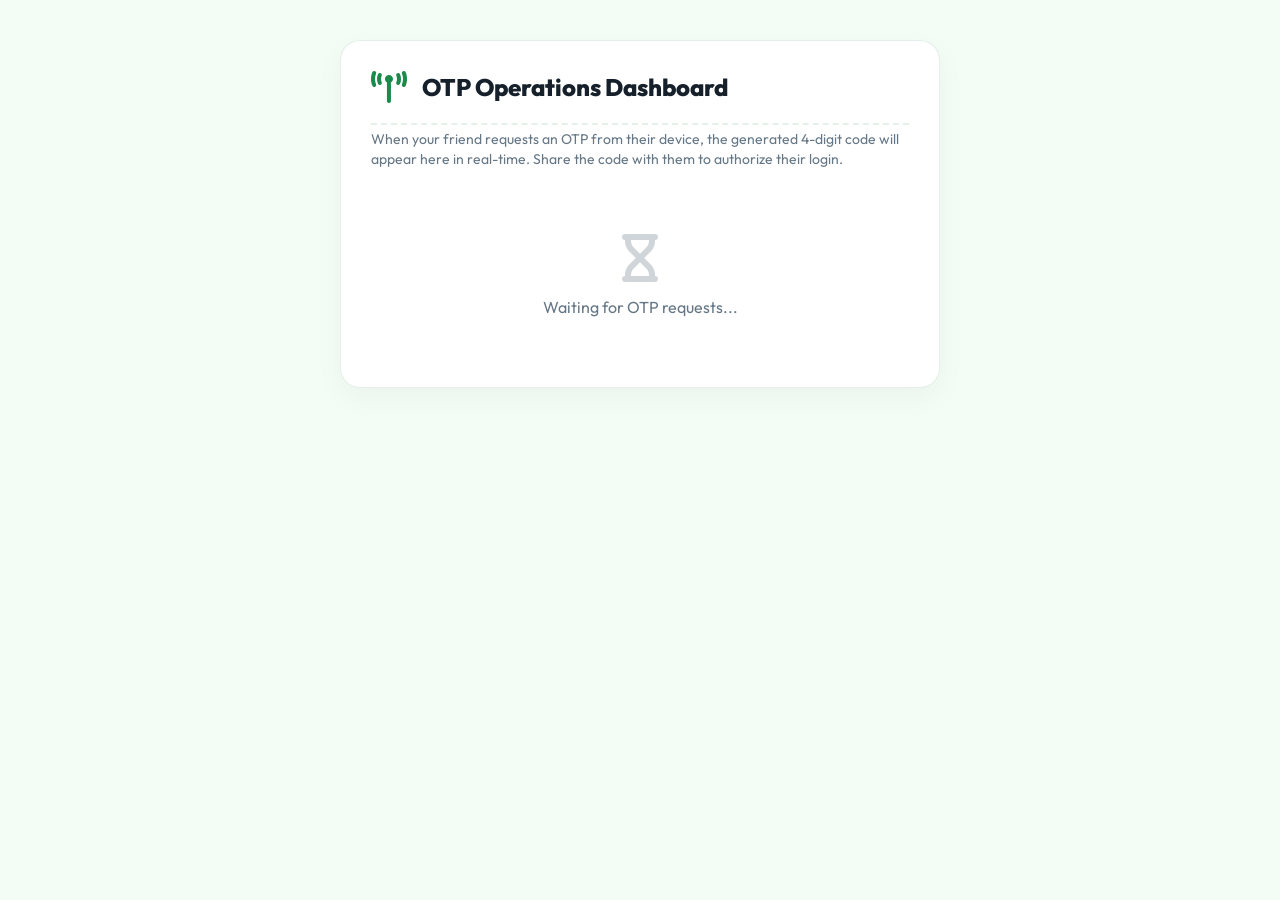
==== otp-dashboard.html @ a5fe014a ". .." ====
<!DOCTYPE html>
<html lang="en">
<head>
  <meta charset="UTF-8">
  <meta name="viewport" content="width=device-width, initial-scale=1.0">
  <title>AgriSmart AI - OTP Dispatch Terminal</title>
  <link href="https://fonts.googleapis.com/css2?family=Outfit:wght@400;600;800&display=swap" rel="stylesheet">
  <link rel="stylesheet" href="https://cdnjs.cloudflare.com/ajax/libs/font-awesome/6.4.0/css/all.min.css">
  <style>
    :root {
      --primary: #1b8a4a;
      --bg: #f4fcf6;
      --charcoal: #15202b;
      --card-bg: #ffffff;
      --border: rgba(27, 138, 74, 0.12);
    }
    * {
      box-sizing: border-box;
      margin: 0;
      padding: 0;
      font-family: 'Outfit', sans-serif;
    }
    body {
      background-color: var(--bg);
      color: var(--charcoal);
      padding: 40px 20px;
      display: flex;
      justify-content: center;
    }
    .container {
      width: 100%;
      max-width: 600px;
      background-color: var(--card-bg);
      border-radius: 20px;
      border: 1px solid var(--border);
      box-shadow: 0 10px 30px rgba(0,0,0,0.04);
      padding: 30px;
    }
    .header {
      display: flex;
      align-items: center;
      gap: 15px;
      border-bottom: 2px dashed var(--border);
      padding-bottom: 20px;
      margin-bottom: 25px;
    }
    .header i {
      font-size: 32px;
      color: var(--primary);
    }
    .header h1 {
      font-size: 24px;
      font-weight: 800;
    }
    .subtitle {
      font-size: 14px;
      color: #657786;
      margin-top: -20px;
      margin-bottom: 25px;
      line-height: 1.4;
    }
    .log-item {
      display: flex;
      justify-content: space-between;
      align-items: center;
      padding: 16px;
      background-color: #f7faf8;
      border-radius: 12px;
      border: 1px solid var(--border);
      margin-bottom: 12px;
      animation: slideIn 0.3s ease;
    }
    .log-info h4 {
      font-size: 16px;
      font-weight: 600;
    }
    .log-info span {
      font-size: 12px;
      color: #657786;
    }
    .otp-badge {
      background-color: var(--primary);
      color: white;
      font-size: 20px;
      font-weight: 800;
      padding: 8px 16px;
      border-radius: 10px;
      letter-spacing: 1px;
    }
    @keyframes slideIn {
      from { opacity: 0; transform: translateY(-10px); }
      to { opacity: 1; transform: translateY(0); }
    }
    .empty-state {
      text-align: center;
      padding: 40px 20px;
      color: #657786;
    }
    .empty-state i {
      font-size: 48px;
      margin-bottom: 15px;
      opacity: 0.3;
    }
  </style>
</head>
<body>
  <div class="container">
    <div class="header">
      <i class="fa-solid fa-tower-broadcast"></i>
      <div>
        <h1>OTP Operations Dashboard</h1>
      </div>
    </div>
    <p class="subtitle">When your friend requests an OTP from their device, the generated 4-digit code will appear here in real-time. Share the code with them to authorize their login.</p>
    
    <div id="logs-container">
      <div class="empty-state">
        <i class="fa-solid fa-hourglass-empty"></i>
        <p>Waiting for OTP requests...</p>
      </div>
    </div>
  </div>

  <script>
    function fetchLogs() {
      fetch('/api/otp/logs')
        .then(res => res.json())
        .then(logs => {
          const container = document.getElementById('logs-container');
          if (logs.length === 0) {
            container.innerHTML = `
              <div class="empty-state">
                <i class="fa-solid fa-hourglass-empty"></i>
                <p>Waiting for OTP requests...</p>
              </div>
            `;
            return;
          }
          container.innerHTML = '';
          logs.forEach(log => {
            const item = document.createElement('div');
            item.className = 'log-item';
            item.innerHTML = `
              <div class="log-info">
                <h4>+91 ${log.phone}</h4>
                <span>Requested at: ${new Date(log.timestamp).toLocaleTimeString()}</span>
              </div>
              <div class="otp-badge">${log.otp}</div>
            `;
            container.appendChild(item);
          });
        })
        .catch(err => console.error("Error fetching OTP logs:", err));
    }

    // Poll logs every 2 seconds
    fetchLogs();
    setInterval(fetchLogs, 2000);
  </script>
</body>
</html>
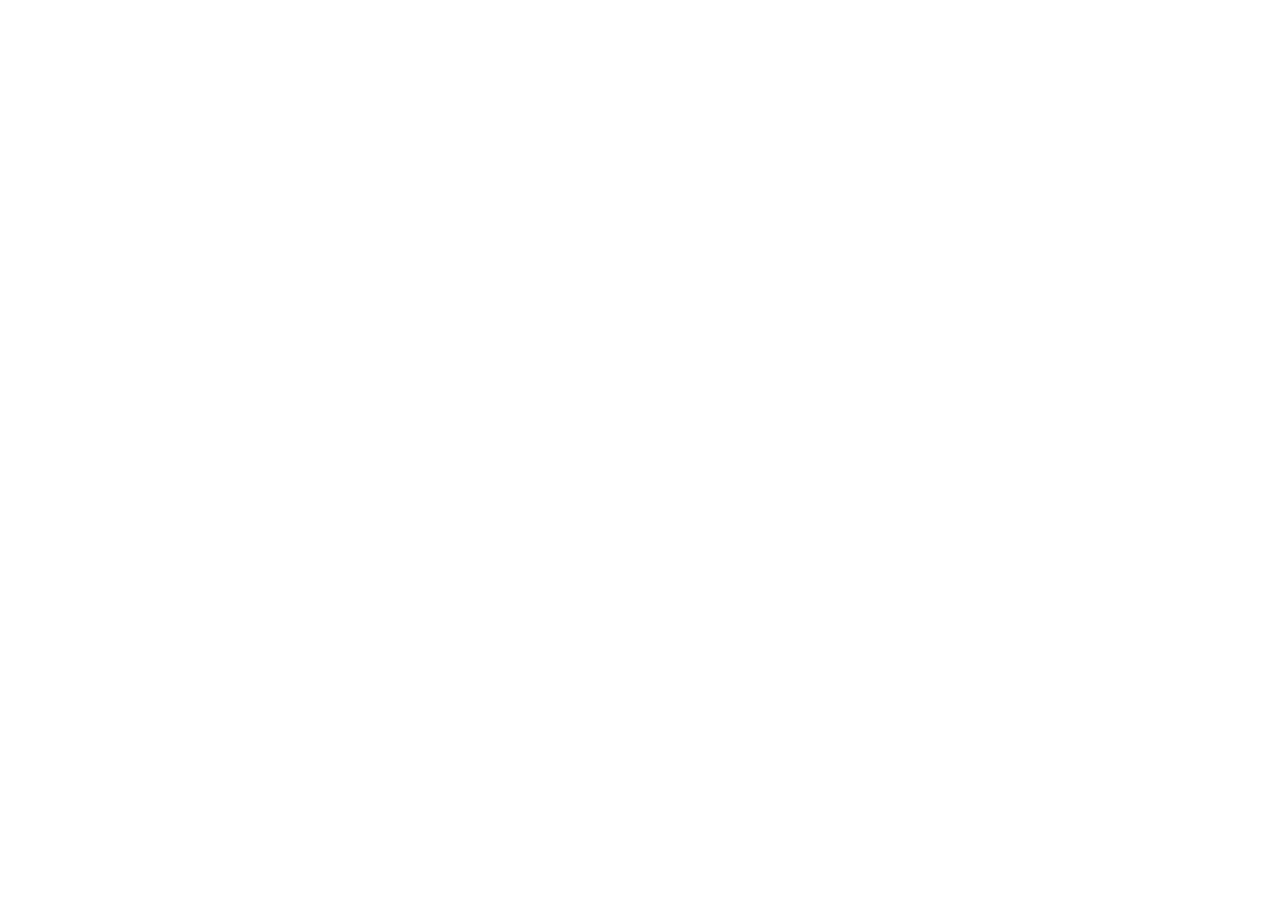
==== commit 6e57cf88: "Update otp-dashboard.html" ====
--- a/otp-dashboard.html
+++ b/otp-dashboard.html
@@ -1,4 +1,4 @@
-<!DOCTYPE html>
+<!-- <!DOCTYPE html>
 <html lang="en">
 <head>
   <meta charset="UTF-8">
@@ -158,4 +158,4 @@
     setInterval(fetchLogs, 2000);
   </script>
 </body>
-</html>
+</html> -->
